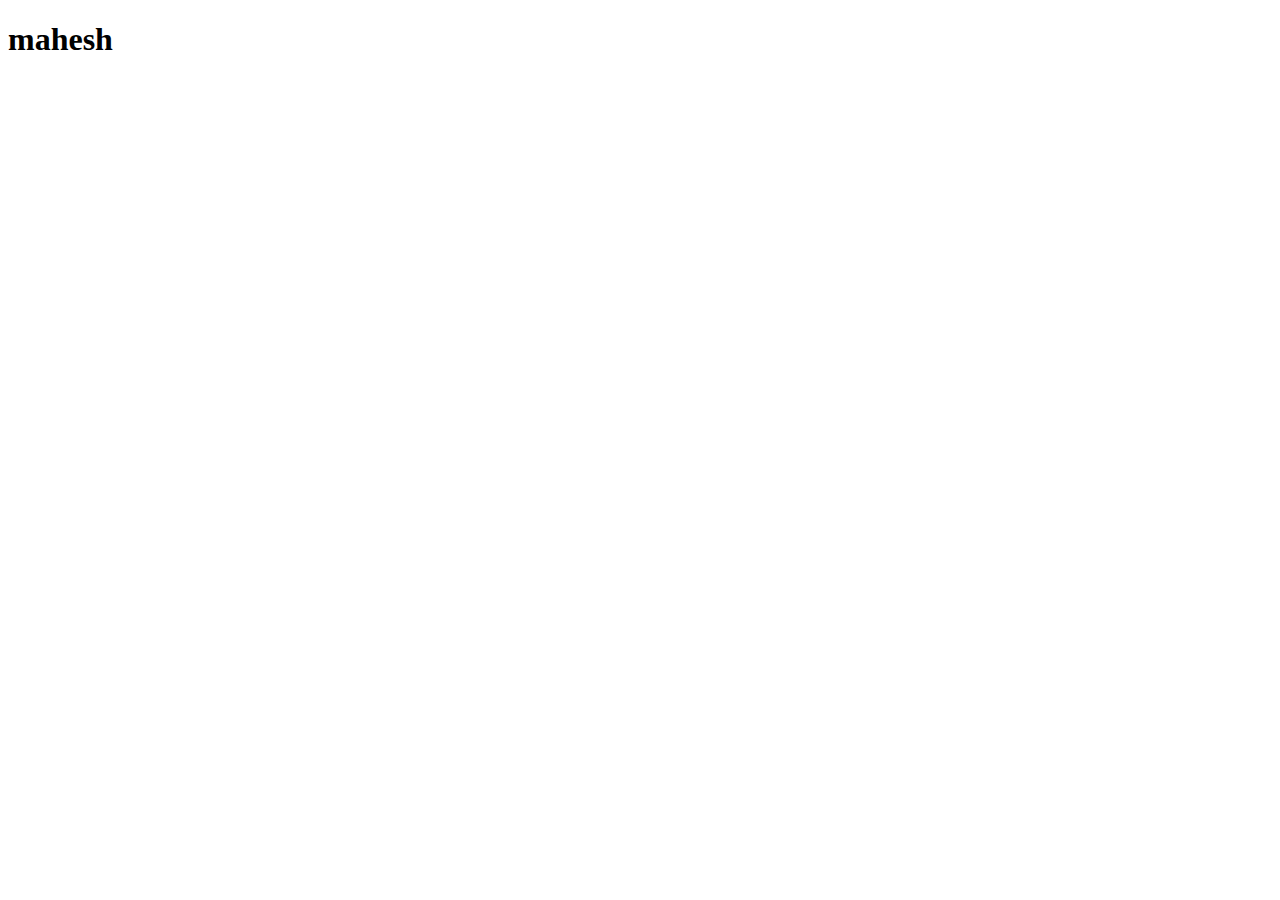
==== index.html @ 2025db8c "first commit" ====
<!DOCTYPE html>
<html lang="en">
<head>
    <meta charset="UTF-8">
    <meta name="viewport" content="width=device-width, initial-scale=1.0">
    <title>Document</title>
    <link rel="stylesheet" href="style.css">
</head>
<body>
    <script src="JS.js"></script>
    <h1> mahesh</h1>
</body>
</html>
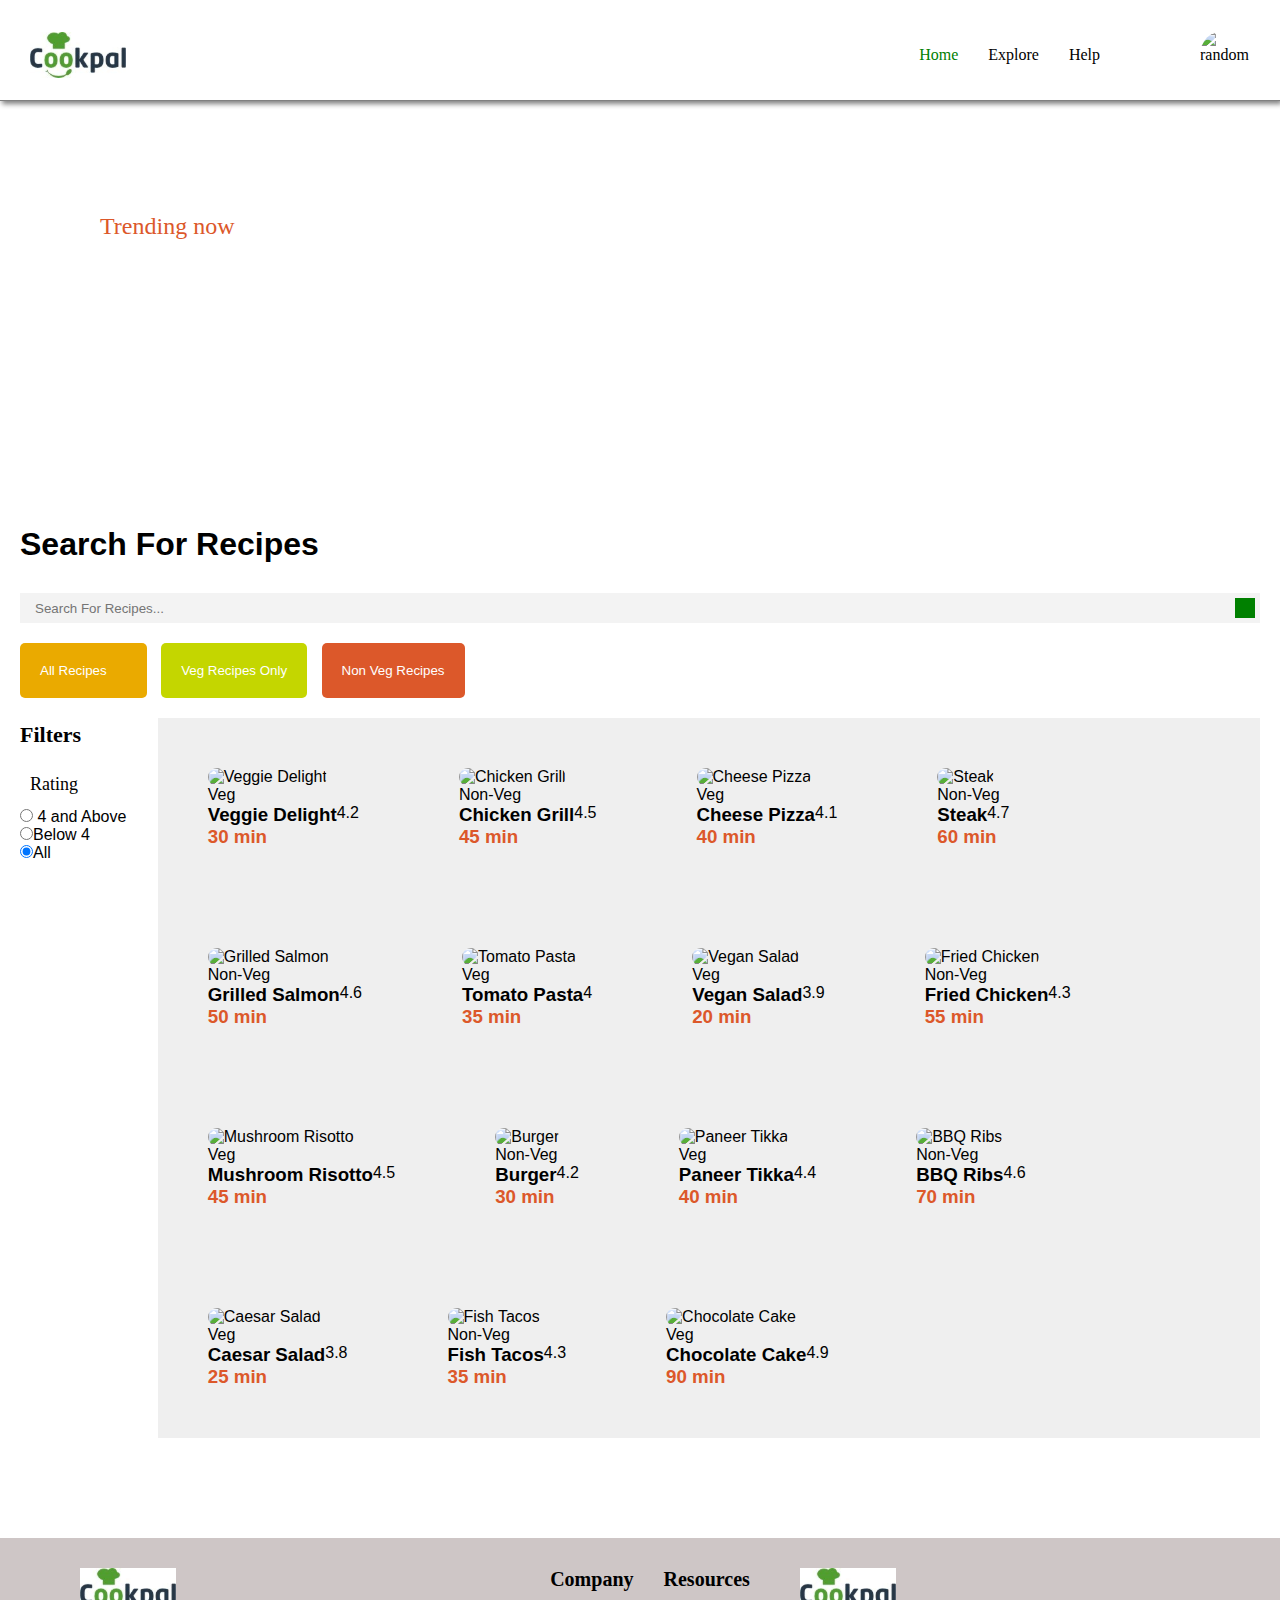
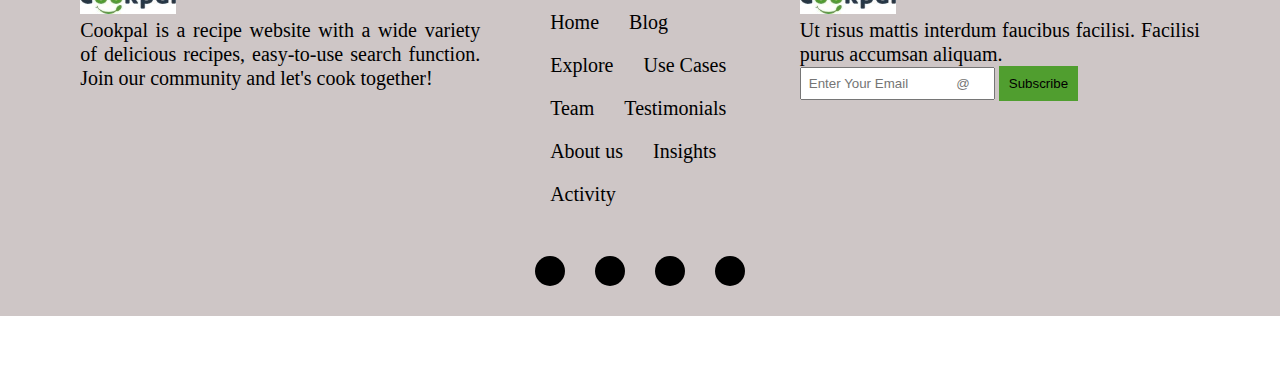
==== commit 31e67264: "first commit" ====
--- a/index.html
+++ b/index.html
@@ -1,13 +1,157 @@
 <!DOCTYPE html>
 <html lang="en">
+
 <head>
     <meta charset="UTF-8">
     <meta name="viewport" content="width=device-width, initial-scale=1.0">
-    <title>Document</title>
-    <link rel="stylesheet" href="style.css">
+    <title>Recepie Catlog</title>
+    <link rel="stylesheet" href="./styles.css">
+    <link rel="stylesheet" href="https://cdnjs.cloudflare.com/ajax/libs/font-awesome/6.5.1/css/all.min.css"
+        integrity="sha512-DTOQO9RWCH3ppGqcWaEA1BIZOC6xxalwEsw9c2QQeAIftl+Vegovlnee1c9QX4TctnWMn13TZye+giMm8e2LwA=="
+        crossorigin="anonymous" referrerpolicy="no-referrer" />
+
 </head>
+
 <body>
-    <script src="JS.js"></script>
-    <h1> mahesh</h1>
+    <nav id="navbar">
+       <div style="display: flex; align-items: center; gap: 10px;">
+            <span id="bar" style="display: none;" onclick="popupPlay()"><i class="fa-solid fa-bars"></i></span>
+         <img src="./cookpal.svg" alt="cookpal">
+       </div>
+        <div class="part2">
+            <ul>
+                <li><a href="#" style="color: green;">Home</a></li>
+                <li><a href="#">Explore</a></li>
+                <li><a href="#">Help</a></li>
+            </ul>
+            <div class="profile" style="display: flex; justify-content: center; align-items: center;"> <img src="https://imgs.search.brave.com/NEsmN62PWfJ5Sl_E9ghmCE9PLOzgW0W16Jyn-aw3esw/rs:fit:500:0:0/g:ce/aHR0cHM6Ly9kMnFw/MHNpb3RsYTc0Ni5j/bG91ZGZyb250Lm5l/dC9pbWcvdXNlLWNh/c2VzL3Byb2ZpbGUt/cGljdHVyZS90ZW1w/bGF0ZV8wLmpwZw" alt="random"></div>
+        </div>
+        <div class="popup" style="display: none;">
+            <div style="background-color: white; width: 50%;">
+                <div style="display: flex; justify-content: space-between; margin: 10px;">
+                    <img src="./cookpal.svg" alt="cookpal">
+                   <div class="profile" style="display: flex; justify-content: center; align-items: center;"> <img src="https://imgs.search.brave.com/NEsmN62PWfJ5Sl_E9ghmCE9PLOzgW0W16Jyn-aw3esw/rs:fit:500:0:0/g:ce/aHR0cHM6Ly9kMnFw/MHNpb3RsYTc0Ni5j/bG91ZGZyb250Lm5l/dC9pbWcvdXNlLWNh/c2VzL3Byb2ZpbGUt/cGljdHVyZS90ZW1w/bGF0ZV8wLmpwZw" alt="random"></div>
+                </div>
+                <ul>
+                    <li><a href="#" style="color: green;">Home</a></li>
+                    <li><a href="#">Explore</a></li>
+                    <li><a href="#">Help</a></li>
+                </ul>
+            </div>
+            <div onclick="popupPlay()" style="width: 50%; background-color: rgba(128, 128, 128, 0.479);">
+                           
+            </div>
+        </div>
+    </nav>
+
+    <section id="hero" background="./hero.svg">
+        <div class="hero-group">
+            <h3>Trending now</h3>
+            <h1>Mike’s famous salad with cheese</h1>
+            <h4>By John Mike</h4>
+        </div>
+    </section>
+
+
+    <section id="search" class="ram">
+        <h1>Search For Recipes</h1>
+        <div class="search-bar">
+            <form class="input-form" style="display: flex;justify-content: space-between; align-items: center;">
+                <div class="display">
+                    <label for="search-item"><i class="fa-solid fa-magnifying-glass"></i></label>
+                    <input type="text" placeholder="Search For Recipes..." id="search-item" >
+                </div>
+                <button type="submit" class="search-btn"><i class="fa-solid fa-magnifying-glass"></i></button>
+            </form>
+        </div>
+    </section>
+
+    <section class="category ram">
+        <button onclick="category('all')"><span>All Recipes</span> <span><i
+                    class="fa-solid fa-chevron-right"></i></span></button>
+        <button onclick="category('veg')">Veg Recipes Only <i class="fa-solid fa-chevron-right"></i></button>
+        <button onclick="category('non')">Non Veg Recipes <i class="fa-solid fa-chevron-right"></i></button>
+    </section>
+
+
+    <section id="container" class="ram">
+        <div class="filter">
+            <div class="filter-title">Filters</div>
+            <div class="rating">
+                <div class="rating-title" style="margin: 10px;">
+                    Rating
+                </div>
+                <form class="options">
+                    <input type="radio" name="rating" value="+4"> 4 and Above <br>
+                    <input type="radio" name="rating" value="-4">Below 4 <br>
+                    <input type="radio" name="rating" value="5" checked>All
+                </form>
+
+            </div>
+        </div>
+        <div class="cards">
+        </div>
+    </section>
+
+
+
+    <section id="footer">
+        <div class="stuff">
+            <div class="cookpal-desc">
+                <img src="./cookpal.svg" alt="cookpal">
+                <p>Cookpal is a recipe website with a wide variety of delicious recipes, easy-to-use search function.
+                    Join our community and let's cook together!</p>
+            </div>
+            <div class="table">
+                <table>
+                    <thead>
+                        <tr>
+                            <th>Company</th>
+                            <th>Resources</th>
+                        </tr>
+                    </thead>
+                    <tbody>
+                        <tr>
+                            <td>Home</td>
+                            <td>Blog</td>
+                        </tr>
+                        <tr>
+                            <td>Explore</td>
+                            <td>Use Cases</td>
+                        </tr>
+                        <tr>
+                            <td>Team        </td>
+                            <td>Testimonials</td>
+                        </tr>
+                        <tr>
+                            <td>About us</td>
+                            <td>Insights</td>
+                        </tr>
+                        <tr>
+                            <td>Activity</td>
+                            <td></td>
+                        </tr>
+
+                    </tbody>
+                </table>
+            </div>
+            <div>
+                <div><img src="./cookpal.svg" alt="cook"></div>
+                <p>Ut risus mattis interdum faucibus facilisi. Facilisi purus accumsan aliquam.</p>
+                <div><input type="email" style="padding: 7px;" placeholder="Enter Your Email             @"> <button
+                        style="padding: 10px;background-color: rgb(80, 158, 47); border: none;">Subscribe</button></div>
+            </div>
+        </div>
+        <div class="social-media">
+                <div><i class="fa-brands fa-instagram"></i></div>
+                <div><i class="fa-brands fa-twitter"></i></div>
+                <div><i class="fa-brands fa-linkedin-in"></i></div>
+                <div><i class="fa-brands fa-facebook"></i></div>
+        </div>
+    </section>
+
+
+    <script src="./script.js"></script>
 </body>
+
 </html>--- a/styles.css
+++ b/styles.css
@@ -0,0 +1,437 @@
+
+*{
+    margin: 0;
+    padding: 0;
+}
+
+.ram{
+    margin: 20px;
+    font-family: 'Gill Sans', 'Gill Sans MT', Calibri, 'Trebuchet MS', sans-serif;
+}
+#navbar
+{
+    display: flex;
+    justify-content: space-between;
+   
+    align-items: center;
+    border-bottom: 1px solid gray;
+    box-shadow: 2px 3px 5px gray;
+    padding: 30px;
+    padding-bottom: 20px;
+}
+
+#navbar>.part2{
+display: flex;
+align-items: center;
+justify-content: center;
+gap: 100px;
+}
+
+.part2>ul
+{
+    display: flex;
+    align-items: center;
+    justify-content: center;
+    gap: 30px;
+}
+
+.part2>ul>li
+{
+   list-style-type: none;
+}
+.part2>ul>li>a
+{
+   text-decoration: none;
+   color: black;
+}
+.profile{
+    display: flex;
+    align-items: center;
+}
+.profile>h1
+{
+    margin-left: 0;
+    border: 1px solid black;
+    width: 20px;  
+    padding-left: 10px;
+    padding-right: 10px;
+    border-radius: 50%;
+}
+
+
+
+/*Hero Section*/
+
+#hero
+{
+    background-image: url('./hero.svg');
+    height: fit-content;
+    background-repeat: no-repeat;
+    margin: 20px;
+    height: 375px;
+    margin-top: 30px; 
+    color: white;  
+}
+
+#hero>.hero-group
+{
+
+    display: flex;
+    flex-direction: column;
+    padding: 80px;
+   
+}
+
+
+#hero>.hero-group>h3
+{
+   
+color: #DC582A;
+font-family: Poppins;
+font-size: 24px;
+font-weight: 500;
+line-height: 30px;
+letter-spacing: 0em;
+text-align: left;
+
+}
+
+#hero>.hero-group>h1
+{
+color: #FFFFFF;
+font-family: Poppins;
+font-size: 40px;
+font-weight: 700;
+line-height: 51px;
+letter-spacing: 0em;
+text-align: left;
+text-wrap: wrap;
+width: 400px;
+
+}
+
+#hero>.hero-group>h4
+{
+    color: #FFFFFF;
+    font-family: Poppins;
+font-size: 20px;
+font-weight: 500;
+line-height: 25px;
+letter-spacing: 0em;
+text-align: left;
+
+}
+
+
+/*search Bar*/
+
+.display
+{
+    display: flex;
+    gap: 10px;
+    width: 100%;
+}
+
+.search-bar
+{
+   padding: 5px;
+    margin-top: 30px;
+    background-color: rgb(243, 243, 243);
+}
+
+
+
+.input-form>.display>input
+{
+    border: none;
+    outline: none;
+    width: 100%;
+    background-color: rgb(243, 243, 243);
+}
+
+.input-form button
+{
+    background-color: green;
+    color: white;
+    padding: 10px;
+    border: none;
+}
+
+.category>button
+{
+    padding: 20px;
+    margin-right: 10px;
+    border: none;
+    border-radius: 5px;
+    gap: 20px;
+    color: white;
+}
+
+.category>button>span{
+    margin-right: 10px;
+}
+
+.category>button:first-child{
+    background-color: #EAAA00;
+
+}
+
+
+.category>button:nth-child(2){
+    background-color: #C4D600;
+}
+
+.category>button:nth-child(3){
+    background-color: #DC582A;
+}
+
+/*  Container......> */
+
+#container{
+    display: grid;
+    grid-template-columns: 1fr 8fr;
+}
+
+.filter-title
+{
+    font-family: Poppins;
+    font-size: 22px;
+    font-weight: 600;
+    line-height: 33px;
+    letter-spacing: 0em;
+    text-align: left;
+    margin-bottom: 20px;
+
+
+}
+
+.rating-title{
+    font-family: Poppins;
+    font-size: 18px;
+    font-weight: 500;
+    line-height: 27px;
+    letter-spacing: 0em;
+    text-align: left;
+    
+}
+
+
+/*Cards-> <------->*/
+.cards
+{
+    display: flex;
+    flex-wrap: wrap;
+    height: fit-content;
+   background-color: rgba(218, 218, 218, 0.425);
+}
+
+.card
+{
+    width: fit-content;
+    margin: 50px;
+}
+
+.card img
+{
+    border-radius: 20px;
+}
+
+
+#footer>.stuff{
+    display: flex;
+    justify-content: space-between;
+    gap: 50px;
+}
+
+
+#footer p
+{
+max-width: 400px;
+text-align: justify;
+font-family: Poppins;
+font-size: 20px;
+font-weight: 400;
+line-height: 24px;
+letter-spacing: 0em;
+text-align: justified;
+
+}
+
+
+.table>table
+{
+    display: flex;
+    flex-direction: column;
+    gap: 20px;
+}
+
+.table tbody
+{
+    display: flex;
+    flex-direction: column;
+    gap: 20px;
+}
+
+tr
+{
+    display: flex;
+    gap: 30px;
+   padding-left: 20px;
+}
+
+
+.table>table
+{
+    font-size: 20px;
+}
+
+.social-media{
+    display: flex;
+    gap: 30px;
+}
+
+.social-media>div{
+    width: 30px;
+    height: 30px;
+    border: none;
+    background-color: black;
+    border-radius: 50%;
+    color: white;
+    display: flex;
+    align-items: center;
+    justify-content: center;
+
+}
+
+#footer{
+    margin-top: 100px;
+    display: flex;
+    justify-content: center;
+    flex-direction: column;
+    align-items: center;
+    gap: 50px;
+    margin-bottom: 50px;
+    background-color: rgb(206, 198, 198);
+    padding: 30px;
+}
+
+ul a :active{
+    background-color: green;
+}
+
+/*media Queries*/
+@media screen and (max-width:768px)
+{
+    #navbar>.part2{
+        display: none;
+    }
+
+    #bar
+    {
+        display: flex !important;
+    }
+
+    #hero
+    {
+       display: none;
+    }
+
+    .category>button
+    {
+        padding: 10px;
+        margin: 5px;
+    }
+
+    #container{
+        grid-template-columns: 100%;
+    }
+
+    .rating
+    {
+       
+    }
+
+    .rating>.options
+    {
+        display: flex;
+        gap: 10px;
+        padding-left: 20px;
+        margin-bottom: 30px;
+    }
+
+    .display{
+        width: 500px !important;
+    }
+
+    .input-form >.search-item
+    {
+        width: 250x;
+    }
+
+
+    /*card*/
+    .card
+    {        
+        margin: 15px;
+        font-size: small;
+        margin-right: 10px;
+    }
+
+    .card img
+    {
+        height: 100px;
+        width: 150px;
+    }
+
+    #footer .table{
+
+        display: none;
+    }
+
+    .stuff div:last-child{
+        display: none;
+    }
+
+    .social-media{
+        display: none;
+    }
+
+    .cookpal-desc>p
+    {
+        width: auto;
+        text-wrap: wrap;
+    }
+}
+
+.popup
+{
+    position: fixed;
+    top:0;
+    left: 0;
+    bottom: 0;
+    right: 0;   
+    display: grid;
+    grid-template-columns: 1.5fr 1fr;
+}
+
+.profile img
+{
+    height: 50px;
+    width: 50px;
+    border-radius: 50%;
+}
+
+.popup  a
+{
+    text-decoration: none;
+    color: black;
+    margin: 15px;
+}
+
+.popup ul
+{
+    display: flex;
+    flex-direction: column;
+    gap: 10px;
+}
+
